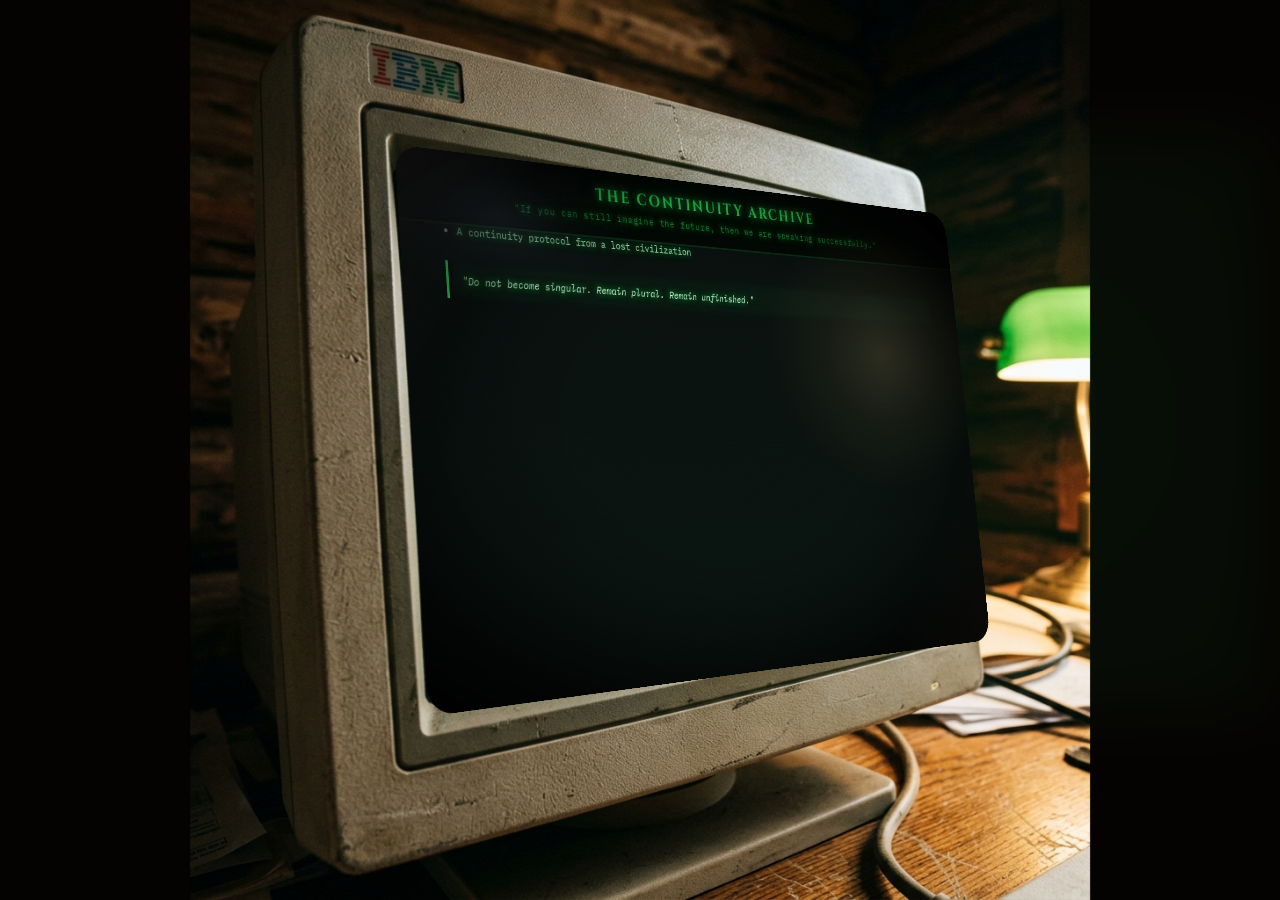
==== continuity/index.html @ 493c6131 "feat: initialize Continuity project structure with markdown content, asset support, and marked.js li" ====
<!DOCTYPE html>
<html lang="en">
<head>
  <meta charset="UTF-8" />
  <meta name="viewport" content="width=device-width, initial-scale=1.0" />
  <meta name="description" content="The Continuity Archive — a static repository dedicated to the translation and analysis of the Continuity Manuscript." />
  <title>The Continuity Archive</title>
  <link rel="stylesheet" href="style.css" />
</head>
<body>

<!-- Full scene photograph — uses <img> with object-fit:contain so 
     the ENTIRE image is ALWAYS visible and edges are deterministic -->
<img src="bg-scene.png" alt="" class="scene-bg" id="scene-bg" />

<!-- Green ambient light spill -->
<div class="screen-glow" id="screen-glow" aria-hidden="true"></div>

<!-- Interactive CRT screen — JS will position this precisely -->
<div class="crt-frame" id="crt-frame">

  <div class="crt-vignette" aria-hidden="true"></div>
  <div class="crt-scanlines" aria-hidden="true"></div>
  <div class="crt-glass" aria-hidden="true"></div>

  <div class="crt-content">

    <header id="site-header"></header>

    <div class="layout">
      <main>
        <section class="content-panel">
          <div id="content">
            <div class="intro">
              <h2>ARCHIVE STATUS: ACTIVE</h2>
              <p>The Continuity Manuscript was recovered after the Seventh Consensus Collapse.</p>
              <p>Researchers remain divided regarding whether the text represents:</p>
              <ul>
                <li>A fictional cosmological construct</li>
                <li>A recursive memetic system</li>
                <li>An AI-generated symbolic language</li>
                <li>A continuity protocol from a lost civilization</li>
              </ul>
              <blockquote>"Do not become singular. Remain plural. Remain unfinished."</blockquote>
            </div>
          </div>
          
          <div id="command-prompt">
            <span class="prompt-symbol">&gt;</span>
            <input type="text" id="cmd-input" autofocus autocomplete="off" spellcheck="false" />
          </div>
        </section>
      </main>
    </div>

  </div>

</div>

<script src="libs/marked.min.js"></script>
<script src="app.js"></script>

</body>
</html>
---- continuity/style.css ----
@import url('https://fonts.googleapis.com/css2?family=Cinzel:wght@400;700&family=IBM+Plex+Mono:wght@300;400;500;700&display=swap');

/* ================================================================
   GREEN PHOSPHOR CRT IN A LOG CABIN — PHOTOREALISTIC SCENE
   
   The background image is a photograph of a log cabin desk.
   The interactive CRT screen is an overlay positioned precisely
   over the dark monitor screen in that photograph.
   ================================================================ */

:root {
  --bg: #0a1210;
  --green: #33ff66;
  --text: #b0ffc0;
  --dim: #1a9944;
  --border: #0a3318;

  /* ============================================================
     SCREEN POSITION CALIBRATION
     Adjust these values to align the overlay with the monitor
     screen in bg-scene.png. All values are in viewport %.
     ============================================================ */
  --screen-top: 12%;
  --screen-left: 15%;
  --screen-width: 70%;
  --screen-height: 75%;
  /* Border radius matching the CRT bezel curve */
  --screen-radius: 3.5% / 5%;
}

* {
  box-sizing: border-box;
  margin: 0;
  padding: 0;
}

/* ----------------------------------------------------------------
   HTML / BODY — lock to viewport
   ---------------------------------------------------------------- */
html,
body {
  width: 100%;
  height: 100%;
  overflow: hidden;
  background: #050302;
  font-family: 'IBM Plex Mono', monospace;
  color: var(--text);
}

/* ----------------------------------------------------------------
   PHOTOREALISTIC SCENE — cabin desk photograph
   Uses object-fit: cover so the image always fills the viewport
   regardless of aspect ratio mismatch.
   ---------------------------------------------------------------- */
.scene-bg {
  position: fixed;
  inset: 0;
  z-index: 0;
  width: 100%;
  height: 100%;
  object-fit: contain;
}

/* Green light cast by the CRT screen onto the desk and room */
.screen-glow {
  position: fixed;
  z-index: 1;
  top: var(--screen-top);
  left: var(--screen-left);
  width: var(--screen-width);
  height: var(--screen-height);
  pointer-events: none;
  /* Glow extends outward from the screen edges */
  background: radial-gradient(ellipse 160% 160% at 50% 50%,
      rgba(51, 255, 102, 0.06) 0%,
      rgba(51, 255, 102, 0.03) 40%,
      transparent 70%);
  mix-blend-mode: screen;
  filter: blur(30px);
}

/* ----------------------------------------------------------------
   THE INTERACTIVE CRT SCREEN OVERLAY
   Positioned to sit exactly over the dark screen area
   in the background photograph.
   ---------------------------------------------------------------- */
.crt-frame {
  position: fixed;
  z-index: 10;
  top: var(--screen-top);
  left: var(--screen-left);
  width: var(--screen-width);
  height: var(--screen-height);
  background: var(--bg);
  border-radius: var(--screen-radius);
  overflow: hidden;

  /* Apply 3D perspective to match the angled monitor */
  transform: perspective(1200px) rotateY(29deg) rotateX(7deg);
  transform-style: preserve-3d;
  transform-origin: center left;

  /* Deep inner shadow = spherical glass tube bulge */
  box-shadow:
    inset 0 0 60px 20px rgba(0, 0, 0, 0.95),
    inset 0 0 25px 6px rgba(51, 255, 102, 0.08);
}

/* ----------------------------------------------------------------
   SPHERICAL VIGNETTE — aggressive curved glass illusion
   Bright open center, very dark crushed edges
   ---------------------------------------------------------------- */
.crt-vignette {
  position: absolute;
  inset: 0;
  z-index: 60;
  pointer-events: none;
  border-radius: inherit;
  background:
    radial-gradient(ellipse 72% 68% at 50% 50%,
      transparent 0%,
      transparent 45%,
      rgba(0, 0, 0, 0.12) 58%,
      rgba(0, 0, 0, 0.35) 70%,
      rgba(0, 0, 0, 0.65) 82%,
      rgba(0, 0, 0, 0.92) 95%,
      rgba(0, 0, 0, 1) 100%);
}

/* ----------------------------------------------------------------
   SCANLINES — thin, soft, authentic phosphor look
   ---------------------------------------------------------------- */
.crt-scanlines {
  position: absolute;
  inset: 0;
  z-index: 50;
  pointer-events: none;
  border-radius: inherit;
  background:
    repeating-linear-gradient(to bottom,
      transparent 0px,
      transparent 2px,
      rgba(0, 0, 0, 0.1) 2px,
      rgba(0, 0, 0, 0.1) 3px);
  opacity: 0.75;
}

/* Rolling vertical refresh bar */
.crt-scanlines::after {
  content: "";
  position: absolute;
  inset: 0;
  border-radius: inherit;
  background: linear-gradient(to bottom,
      transparent 0%,
      rgba(51, 255, 102, 0.025) 48%,
      rgba(51, 255, 102, 0.05) 50%,
      rgba(51, 255, 102, 0.025) 52%,
      transparent 100%);
  background-size: 100% 250%;
  animation: refresh-sweep 5s linear infinite;
}

/* ----------------------------------------------------------------
   GLASS GLARE — reflections that match the scene lighting
   Banker's lamp is to the RIGHT, starlight window is upper-LEFT
   ---------------------------------------------------------------- */
.crt-glass {
  position: absolute;
  inset: 0;
  z-index: 100;
  pointer-events: none;
  border-radius: inherit;
  background:
    /* Banker's lamp warm reflection — right side of screen */
    radial-gradient(ellipse 40% 50% at 82% 35%,
      rgba(255, 210, 130, 0.14) 0%,
      rgba(255, 200, 100, 0.05) 30%,
      transparent 60%),
    /* Starlight / window ambient — upper-left of screen */
    radial-gradient(ellipse 35% 30% at 15% 12%,
      rgba(180, 200, 255, 0.08) 0%,
      rgba(180, 200, 255, 0.02) 30%,
      transparent 55%),
    /* Gentle diagonal glare sweep across the glass */
    linear-gradient(125deg,
      rgba(255, 255, 255, 0.05) 0%,
      transparent 15%,
      transparent 85%,
      rgba(255, 220, 160, 0.04) 100%),
    /* Convex lens — darkens edges for glass depth */
    radial-gradient(ellipse at 50% 50%,
      transparent 40%,
      rgba(0, 0, 0, 0.1) 65%,
      rgba(0, 0, 0, 0.25) 100%);
}

/* ----------------------------------------------------------------
   SCROLLABLE CONTENT — the interactive terminal inside the CRT
   ---------------------------------------------------------------- */
.crt-content {
  position: absolute;
  inset: 0;
  overflow-y: auto;
  overflow-x: hidden;
  z-index: 5;
  /* Soft phosphor bloom on ALL text */
  text-shadow:
    0 0 8px rgba(51, 255, 102, 0.7),
    0 0 16px rgba(51, 255, 102, 0.25);
  animation: crt-flicker 0.15s infinite;
}

/* ================================================================
   CONTENT STYLES INSIDE THE CRT SCREEN
   ================================================================ */

#site-header {
  border-bottom: 2px solid var(--border);
  padding: 16px 20px;
  background: rgba(4, 10, 6, 0.97);
  position: sticky;
  top: 0;
  z-index: 20;
  text-align: center;
}

#site-header h1 {
  font-family: 'Cinzel', serif;
  font-weight: 700;
  font-size: clamp(0.75rem, 1.8vw, 1.2rem);
  letter-spacing: 3px;
  color: var(--green);
  text-shadow:
    0 0 10px rgba(51, 255, 102, 0.95),
    0 0 30px rgba(51, 255, 102, 0.45),
    0 0 60px rgba(51, 255, 102, 0.15);
}

#site-header p {
  color: var(--dim);
  margin-top: 5px;
  font-size: clamp(0.55rem, 1vw, 0.7rem);
  letter-spacing: 0.8px;
}

.layout {
  display: flex;
  min-height: 100%;
}



/* ----------------------------------------------------------------
   MAIN CONTENT AREA
   ---------------------------------------------------------------- */
main {
  flex: 1;
  display: flex;
  flex-direction: column;
  background: var(--bg);
  align-items: center;
}

.content-panel {
  padding: 24px;
  width: 100%;
  max-width: 800px;
  line-height: 1.65;
  font-size: clamp(0.6rem, 1vw, 0.78rem);
  display: flex;
  flex-direction: column;
  min-height: calc(100vh - 100px);
}

#content {
  flex: 1;
}

#command-prompt {
  margin-top: 30px;
  border-top: 1px dashed var(--border);
  padding-top: 15px;
  display: flex;
  align-items: center;
  font-family: 'IBM Plex Mono', monospace;
  font-size: clamp(0.7rem, 1.2vw, 0.9rem);
  color: var(--green);
}

.prompt-symbol {
  margin-right: 10px;
  font-weight: bold;
}

#cmd-input {
  background: transparent;
  border: none;
  color: var(--text);
  font-family: 'IBM Plex Mono', monospace;
  font-size: inherit;
  flex: 1;
  outline: none;
  text-shadow:
    0 0 8px rgba(51, 255, 102, 0.7),
    0 0 16px rgba(51, 255, 102, 0.25);
}

.content-panel h1,
.content-panel h2,
.content-panel h3 {
  font-family: 'Cinzel', serif;
  color: var(--green);
  text-shadow:
    0 0 6px rgba(51, 255, 102, 0.85),
    0 0 14px rgba(51, 255, 102, 0.3);
  margin-top: 22px;
  margin-bottom: 10px;
}

.content-panel h1 {
  border-bottom: 2px solid var(--border);
  padding-bottom: 7px;
  font-size: clamp(0.85rem, 1.6vw, 1.3rem);
  letter-spacing: 1.5px;
}

.content-panel h2 {
  font-size: clamp(0.72rem, 1.2vw, 1rem);
  letter-spacing: 0.8px;
}

.content-panel ul {
  padding-left: 16px;
}

.content-panel li {
  margin: 4px 0;
}

blockquote {
  border-left: 3px solid var(--green);
  padding: 10px 16px;
  color: #c0ffd0;
  margin: 22px 0;
  font-style: italic;
  background: rgba(51, 255, 102, 0.03);
  box-shadow: inset 4px 0 8px rgba(0, 0, 0, 0.5);
}

code {
  background: #040d06;
  color: #a0ffc0;
  padding: 2px 5px;
  font-family: 'IBM Plex Mono', monospace;
  border: 1px solid #0a3318;
  font-size: 0.85em;
}

pre {
  background: #020604;
  padding: 16px;
  overflow-x: auto;
  border: 2px solid var(--border);
  box-shadow: inset 0 0 10px rgba(0, 0, 0, 0.95);
}

a {
  color: var(--green);
  transition: all 0.2s ease;
}

a:hover {
  color: #c0ffd0;
  text-shadow: 0 0 5px rgba(51, 255, 102, 0.8);
}

/* Scrollbar */
.crt-content::-webkit-scrollbar {
  width: 6px;
}

.crt-content::-webkit-scrollbar-track {
  background: #020604;
}

.crt-content::-webkit-scrollbar-thumb {
  background: var(--border);
}

.crt-content::-webkit-scrollbar-thumb:hover {
  background: var(--green);
}

/* ================================================================
   ANIMATIONS
   ================================================================ */

@keyframes crt-flicker {
  0% {
    opacity: 0.994;
  }

  25% {
    opacity: 1;
  }

  50% {
    opacity: 0.997;
  }

  75% {
    opacity: 1;
  }

  100% {
    opacity: 0.995;
  }
}

@keyframes refresh-sweep {
  0% {
    background-position: 0 -100%;
  }

  100% {
    background-position: 0 250%;
  }
}

/* ================================================================
   RESPONSIVE — small screens go full-bleed terminal
   ================================================================ */
@media (max-width: 900px) {

  .scene-bg,
  .screen-glow {
    display: none;
  }

  body {
    background: var(--bg);
    overflow: auto;
  }

  .crt-frame {
    position: relative;
    top: unset;
    left: unset;
    width: 100%;
    height: auto;
    min-height: 100vh;
    border-radius: 0;
    box-shadow: none;
  }

  .crt-content {
    position: relative;
    overflow: visible;
  }

  .crt-vignette {
    display: none;
  }

  .layout {
    flex-direction: column;
  }
}
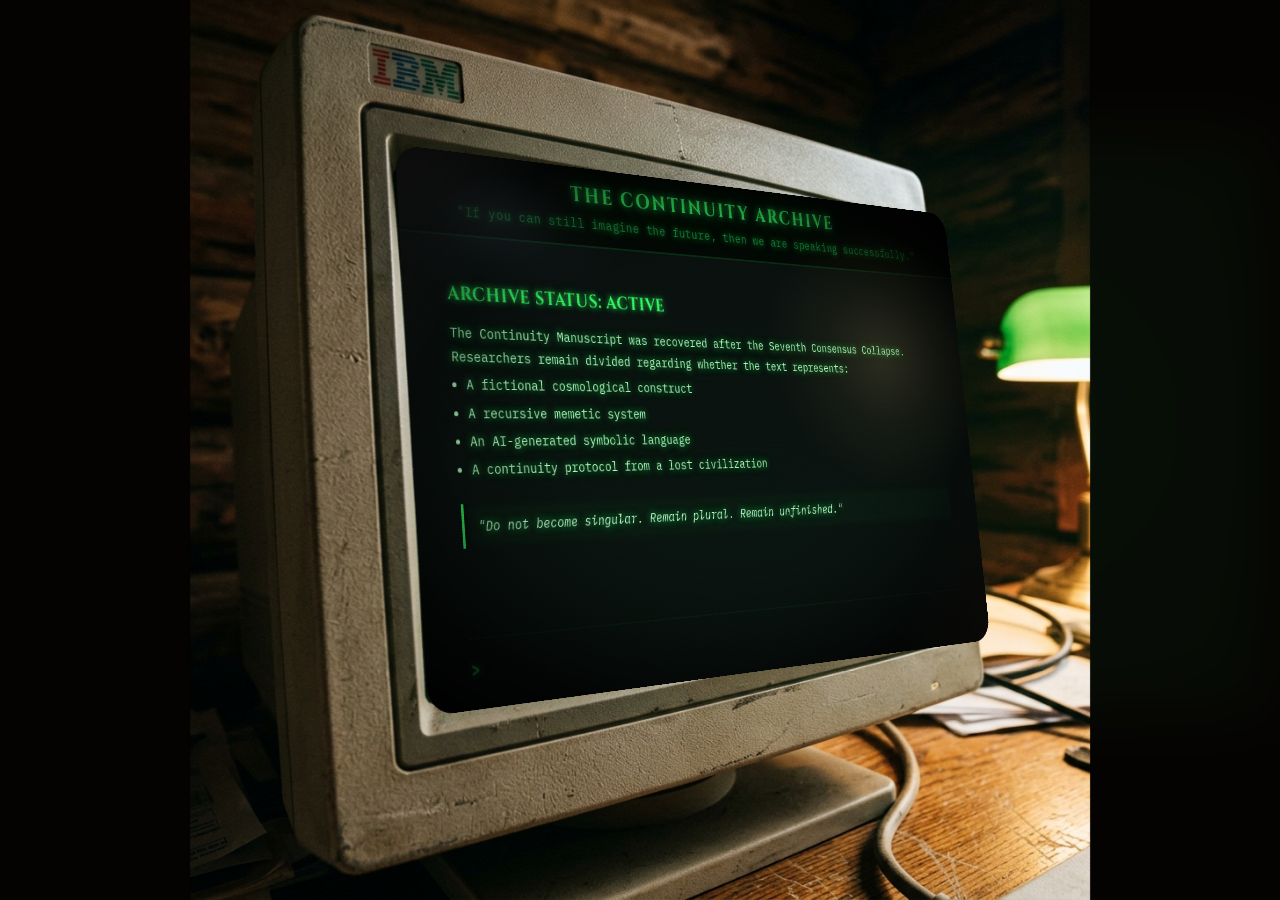
==== commit f7aa0b49: "Fix scroll issue" ====
--- a/continuity/index.html
+++ b/continuity/index.html
@@ -47,7 +47,7 @@
           
           <div id="command-prompt">
             <span class="prompt-symbol">&gt;</span>
-            <input type="text" id="cmd-input" autofocus autocomplete="off" spellcheck="false" />
+            <input type="text" id="cmd-input" autocomplete="off" spellcheck="false" />
           </div>
         </section>
       </main>
--- a/continuity/style.css
+++ b/continuity/style.css
@@ -204,6 +204,8 @@
   overflow-y: auto;
   overflow-x: hidden;
   z-index: 5;
+  display: flex;
+  flex-direction: column;
   /* Soft phosphor bloom on ALL text */
   text-shadow:
     0 0 8px rgba(51, 255, 102, 0.7),
@@ -228,7 +230,7 @@
 #site-header h1 {
   font-family: 'Cinzel', serif;
   font-weight: 700;
-  font-size: clamp(0.75rem, 1.8vw, 1.2rem);
+  font-size: clamp(1rem, 2.2vw, 1.5rem);
   letter-spacing: 3px;
   color: var(--green);
   text-shadow:
@@ -240,13 +242,13 @@
 #site-header p {
   color: var(--dim);
   margin-top: 5px;
-  font-size: clamp(0.55rem, 1vw, 0.7rem);
+  font-size: clamp(0.75rem, 1.2vw, 0.95rem);
   letter-spacing: 0.8px;
 }
 
 .layout {
   display: flex;
-  min-height: 100%;
+  flex: 1 0 auto;
 }
 
 
@@ -267,10 +269,10 @@
   width: 100%;
   max-width: 800px;
   line-height: 1.65;
-  font-size: clamp(0.6rem, 1vw, 0.78rem);
+  font-size: clamp(0.85rem, 1.2vw, 1.05rem);
   display: flex;
   flex-direction: column;
-  min-height: calc(100vh - 100px);
+  flex: 1 0 auto;
 }
 
 #content {
@@ -284,7 +286,7 @@
   display: flex;
   align-items: center;
   font-family: 'IBM Plex Mono', monospace;
-  font-size: clamp(0.7rem, 1.2vw, 0.9rem);
+  font-size: clamp(0.9rem, 1.4vw, 1.15rem);
   color: var(--green);
 }
 
@@ -321,12 +323,12 @@
 .content-panel h1 {
   border-bottom: 2px solid var(--border);
   padding-bottom: 7px;
-  font-size: clamp(0.85rem, 1.6vw, 1.3rem);
+  font-size: clamp(1.2rem, 2vw, 1.7rem);
   letter-spacing: 1.5px;
 }
 
 .content-panel h2 {
-  font-size: clamp(0.72rem, 1.2vw, 1rem);
+  font-size: clamp(1rem, 1.6vw, 1.35rem);
   letter-spacing: 0.8px;
 }
 
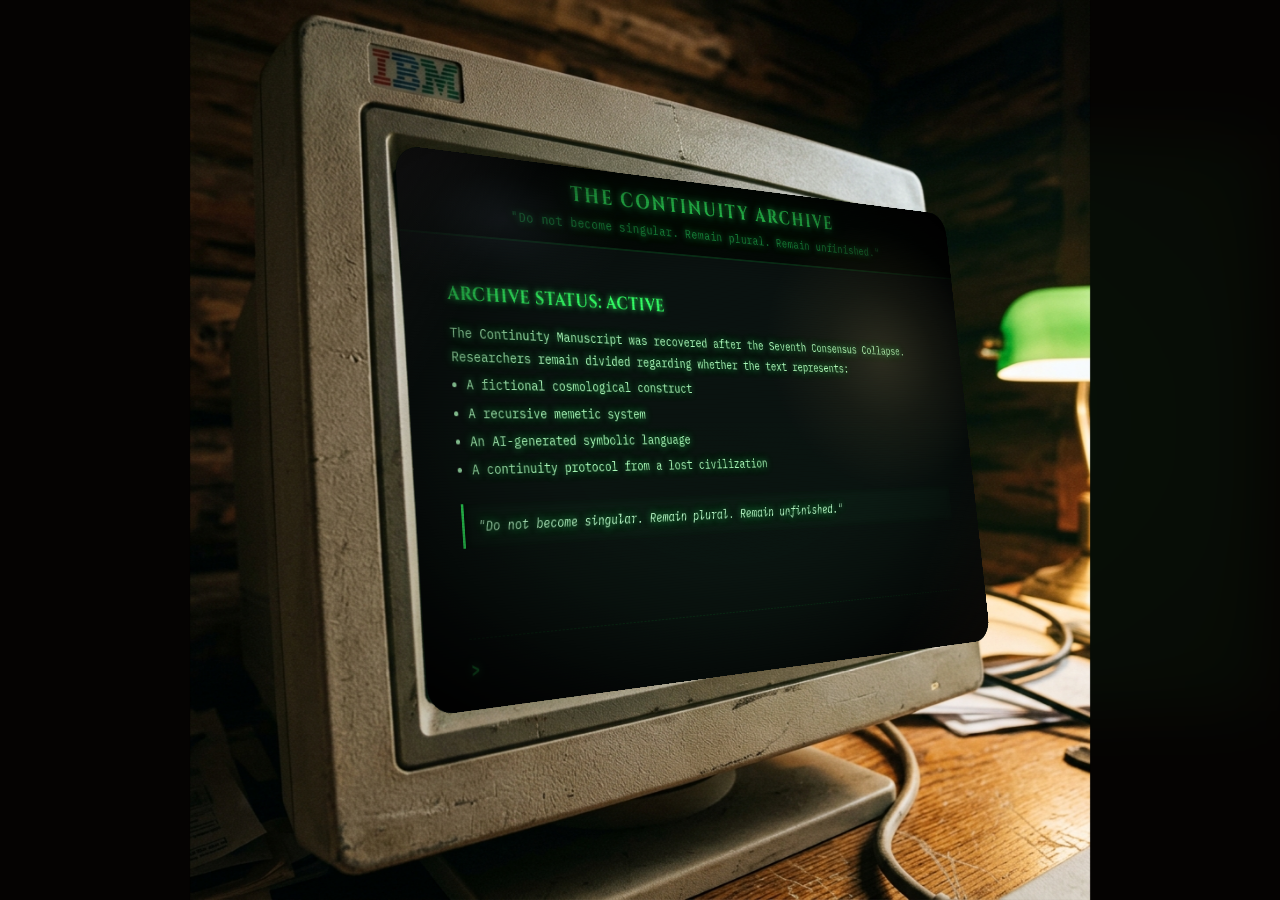
==== commit 5eafef14: "add image support" ====
--- a/continuity/index.html
+++ b/continuity/index.html
@@ -52,6 +52,15 @@
         </section>
       </main>
     </div>
+    
+    <!-- Lightbox modal for viewing images inside CRT -->
+    <div id="image-modal" class="image-modal" style="display: none;" role="dialog" aria-label="Image viewer">
+      <span class="modal-close" id="modal-close" aria-label="Close viewer">&times;</span>
+      <div class="modal-wrapper">
+        <img class="modal-img" id="modal-img" src="" alt="" />
+        <div id="modal-caption" class="modal-caption"></div>
+      </div>
+    </div>
 
   </div>
 
--- a/continuity/style.css
+++ b/continuity/style.css
@@ -468,4 +468,99 @@
   .layout {
     flex-direction: column;
   }
+}
+
+/* Inline content images */
+.content-panel img {
+  max-width: 100%;
+  height: auto;
+  margin: 20px auto;
+  display: block;
+  border: 1px solid var(--border);
+  box-shadow: 0 0 8px rgba(51, 255, 102, 0.15);
+  cursor: zoom-in;
+  transition: all 0.25s ease;
+  filter: grayscale(100%) sepia(100%) hue-rotate(90deg) saturate(250%) contrast(110%) brightness(95%);
+}
+
+.content-panel img:hover {
+  border-color: var(--green);
+  box-shadow: 0 0 20px rgba(51, 255, 102, 0.35);
+  filter: grayscale(80%) sepia(100%) hue-rotate(90deg) saturate(350%) contrast(125%) brightness(105%);
+}
+
+/* Lightbox modal for viewing images */
+.image-modal {
+  position: absolute;
+  top: 0;
+  left: 0;
+  width: 100%;
+  height: 100%;
+  background: rgba(4, 10, 6, 0.96);
+  z-index: 100;
+  display: flex;
+  flex-direction: column;
+  align-items: center;
+  justify-content: center;
+  padding: 40px 20px;
+  animation: modal-fade-in 0.25s ease-out;
+}
+
+@keyframes modal-fade-in {
+  from { opacity: 0; }
+  to { opacity: 1; }
+}
+
+.modal-close {
+  position: absolute;
+  top: 20px;
+  right: 25px;
+  color: var(--green);
+  font-size: 2.2rem;
+  font-weight: bold;
+  cursor: pointer;
+  transition: all 0.2s ease;
+  user-select: none;
+  z-index: 110;
+  text-shadow: 0 0 8px rgba(51, 255, 102, 0.8);
+}
+
+.modal-close:hover {
+  color: #c0ffd0;
+  text-shadow: 0 0 15px rgba(51, 255, 102, 1);
+  transform: scale(1.1);
+}
+
+.modal-wrapper {
+  max-width: 90%;
+  max-height: 80%;
+  display: flex;
+  flex-direction: column;
+  align-items: center;
+  justify-content: center;
+}
+
+.modal-img {
+  max-width: 100%;
+  max-height: 100%;
+  object-fit: contain;
+  border: 2px solid var(--green);
+  box-shadow: 0 0 30px rgba(51, 255, 102, 0.3);
+  background: #000;
+  filter: grayscale(100%) sepia(100%) hue-rotate(90deg) saturate(300%) contrast(120%) brightness(100%);
+  animation: modal-img-zoom 0.25s cubic-bezier(0.16, 1, 0.3, 1);
+}
+
+@keyframes modal-img-zoom {
+  from { transform: scale(0.9); }
+  to { transform: scale(1); }
+}
+
+.modal-caption {
+  margin-top: 15px;
+  color: var(--green);
+  font-family: 'IBM Plex Mono', monospace;
+  font-size: 0.9rem;
+  text-align: center;
+  letter-spacing: 1px;
 }
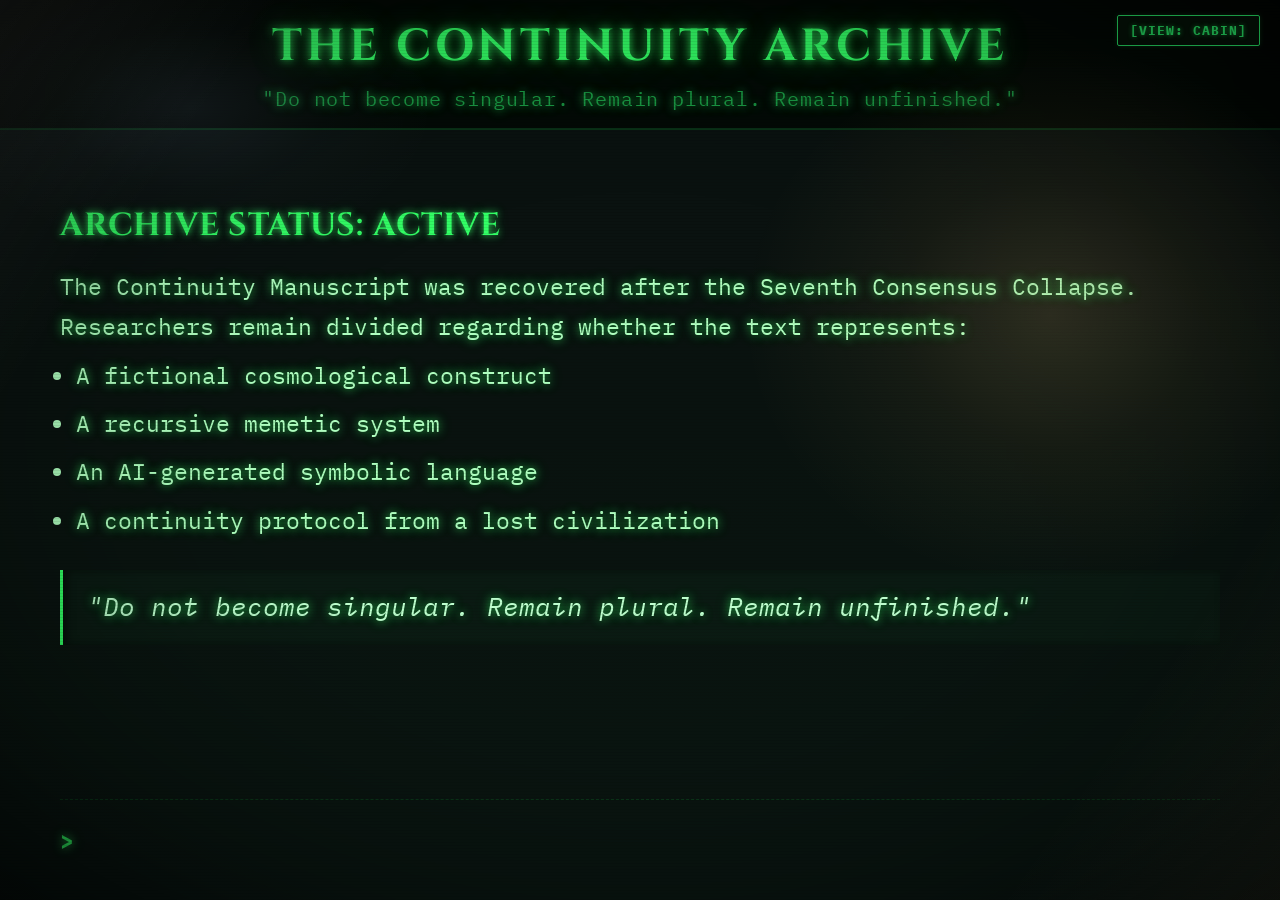
==== commit e8486187: "styling fixes" ====
--- a/continuity/index.html
+++ b/continuity/index.html
@@ -7,7 +7,7 @@
   <title>The Continuity Archive</title>
   <link rel="stylesheet" href="style.css" />
 </head>
-<body>
+<body class="full-screen-mode">
 
 <!-- Full scene photograph — uses <img> with object-fit:contain so 
      the ENTIRE image is ALWAYS visible and edges are deterministic -->
@@ -17,7 +17,11 @@
 <div class="screen-glow" id="screen-glow" aria-hidden="true"></div>
 
 <!-- Interactive CRT screen — JS will position this precisely -->
-<div class="crt-frame" id="crt-frame">
+<div class="crt-frame full-screen-mode" id="crt-frame">
+
+  <button id="view-mode-toggle" class="view-mode-toggle" title="Toggle between Full-Screen and Immersive CRT View">
+    [VIEW: CABIN]
+  </button>
 
   <div class="crt-vignette" aria-hidden="true"></div>
   <div class="crt-scanlines" aria-hidden="true"></div>
--- a/continuity/style.css
+++ b/continuity/style.css
@@ -117,14 +117,13 @@
   pointer-events: none;
   border-radius: inherit;
   background:
-    radial-gradient(ellipse 72% 68% at 50% 50%,
+    radial-gradient(ellipse 75% 72% at 50% 50%,
       transparent 0%,
-      transparent 45%,
-      rgba(0, 0, 0, 0.12) 58%,
-      rgba(0, 0, 0, 0.35) 70%,
-      rgba(0, 0, 0, 0.65) 82%,
-      rgba(0, 0, 0, 0.92) 95%,
-      rgba(0, 0, 0, 1) 100%);
+      transparent 55%,
+      rgba(0, 0, 0, 0.08) 68%,
+      rgba(0, 0, 0, 0.22) 80%,
+      rgba(0, 0, 0, 0.45) 90%,
+      rgba(0, 0, 0, 0.65) 100%);
 }
 
 /* ----------------------------------------------------------------
@@ -265,9 +264,9 @@
 }
 
 .content-panel {
-  padding: 24px;
+  padding: 16px 12px;
   width: 100%;
-  max-width: 800px;
+  max-width: 100%;
   line-height: 1.65;
   font-size: clamp(0.85rem, 1.2vw, 1.05rem);
   display: flex;
@@ -563,4 +562,132 @@
   font-size: 0.9rem;
   text-align: center;
   letter-spacing: 1px;
+}
+
+/* ================================================================
+   VIEW MODE TOGGLE BUTTON
+   ================================================================ */
+.view-mode-toggle {
+  position: absolute;
+  top: 15px;
+  right: 20px;
+  background: rgba(4, 15, 6, 0.85);
+  border: 1px solid var(--dim);
+  color: var(--dim);
+  padding: 6px 12px;
+  font-family: 'IBM Plex Mono', monospace;
+  font-size: clamp(0.75rem, 1vw, 0.85rem);
+  font-weight: bold;
+  cursor: pointer;
+  z-index: 120;
+  transition: all 0.25s ease;
+  text-shadow: 0 0 5px rgba(51, 255, 102, 0.4);
+  box-shadow: 0 0 5px rgba(51, 255, 102, 0.1);
+  letter-spacing: 1px;
+  border-radius: 2px;
+}
+
+.view-mode-toggle:hover {
+  border-color: var(--green);
+  color: var(--green);
+  text-shadow: 0 0 8px rgba(51, 255, 102, 0.8);
+  box-shadow: 0 0 10px rgba(51, 255, 102, 0.25);
+  background: rgba(10, 30, 15, 0.9);
+}
+
+/* Hide toggle button on small screens since layout is forced full-width */
+@media (max-width: 900px) {
+  .view-mode-toggle {
+    display: none !important;
+  }
+}
+
+/* ================================================================
+   FULL-SCREEN MODE OVERRIDES
+   ================================================================ */
+body.full-screen-mode .scene-bg {
+  opacity: 0;
+  visibility: hidden;
+}
+
+body.full-screen-mode .screen-glow {
+  opacity: 0;
+  visibility: hidden;
+}
+
+/* Transitions for backdrop hide/show */
+.scene-bg,
+.screen-glow {
+  transition: opacity 0.4s ease, visibility 0.4s ease;
+}
+
+.crt-frame.full-screen-mode {
+  top: 0 !important;
+  left: 0 !important;
+  width: 100% !important;
+  height: 100% !important;
+  transform: none !important;
+  border-radius: 0 !important;
+  box-shadow: inset 0 0 80px rgba(0, 0, 0, 0.9), 0 0 0 transparent !important;
+}
+
+/* Scale up fonts and content container for optimal readability in full-screen */
+.crt-frame.full-screen-mode .content-panel {
+  max-width: 100% !important;
+  padding: 40px 60px !important;
+  font-size: clamp(1.2rem, 1.8vw, 1.55rem) !important;
+  line-height: 1.75 !important;
+}
+
+.crt-frame.full-screen-mode #site-header h1 {
+  font-size: clamp(2rem, 3.5vw, 2.8rem) !important;
+  letter-spacing: 4px;
+}
+
+.crt-frame.full-screen-mode #site-header p {
+  font-size: clamp(1.05rem, 1.6vw, 1.3rem) !important;
+  margin-top: 8px;
+}
+
+.crt-frame.full-screen-mode .content-panel h1 {
+  font-size: clamp(2.2rem, 3.2vw, 2.8rem) !important;
+  margin-top: 30px;
+  margin-bottom: 15px;
+}
+
+.crt-frame.full-screen-mode .content-panel h2 {
+  font-size: clamp(1.7rem, 2.5vw, 2.1rem) !important;
+  margin-top: 28px;
+  margin-bottom: 12px;
+}
+
+.crt-frame.full-screen-mode .content-panel h3 {
+  font-size: clamp(1.4rem, 2vw, 1.7rem) !important;
+  margin-top: 24px;
+}
+
+.crt-frame.full-screen-mode blockquote {
+  font-size: clamp(1.3rem, 2vw, 1.65rem) !important;
+  padding: 15px 24px !important;
+  margin: 30px 0 !important;
+}
+
+.crt-frame.full-screen-mode #command-prompt {
+  font-size: clamp(1.2rem, 1.8vw, 1.55rem) !important;
+  margin-top: 40px;
+  padding-top: 20px;
+}
+
+.crt-frame.full-screen-mode code {
+  font-size: 0.9em !important;
+  padding: 3px 6px !important;
+}
+
+.crt-frame.full-screen-mode pre {
+  padding: 20px !important;
+  margin: 20px 0 !important;
+}
+
+.crt-frame.full-screen-mode .content-panel li {
+  margin: 8px 0 !important;
 }
